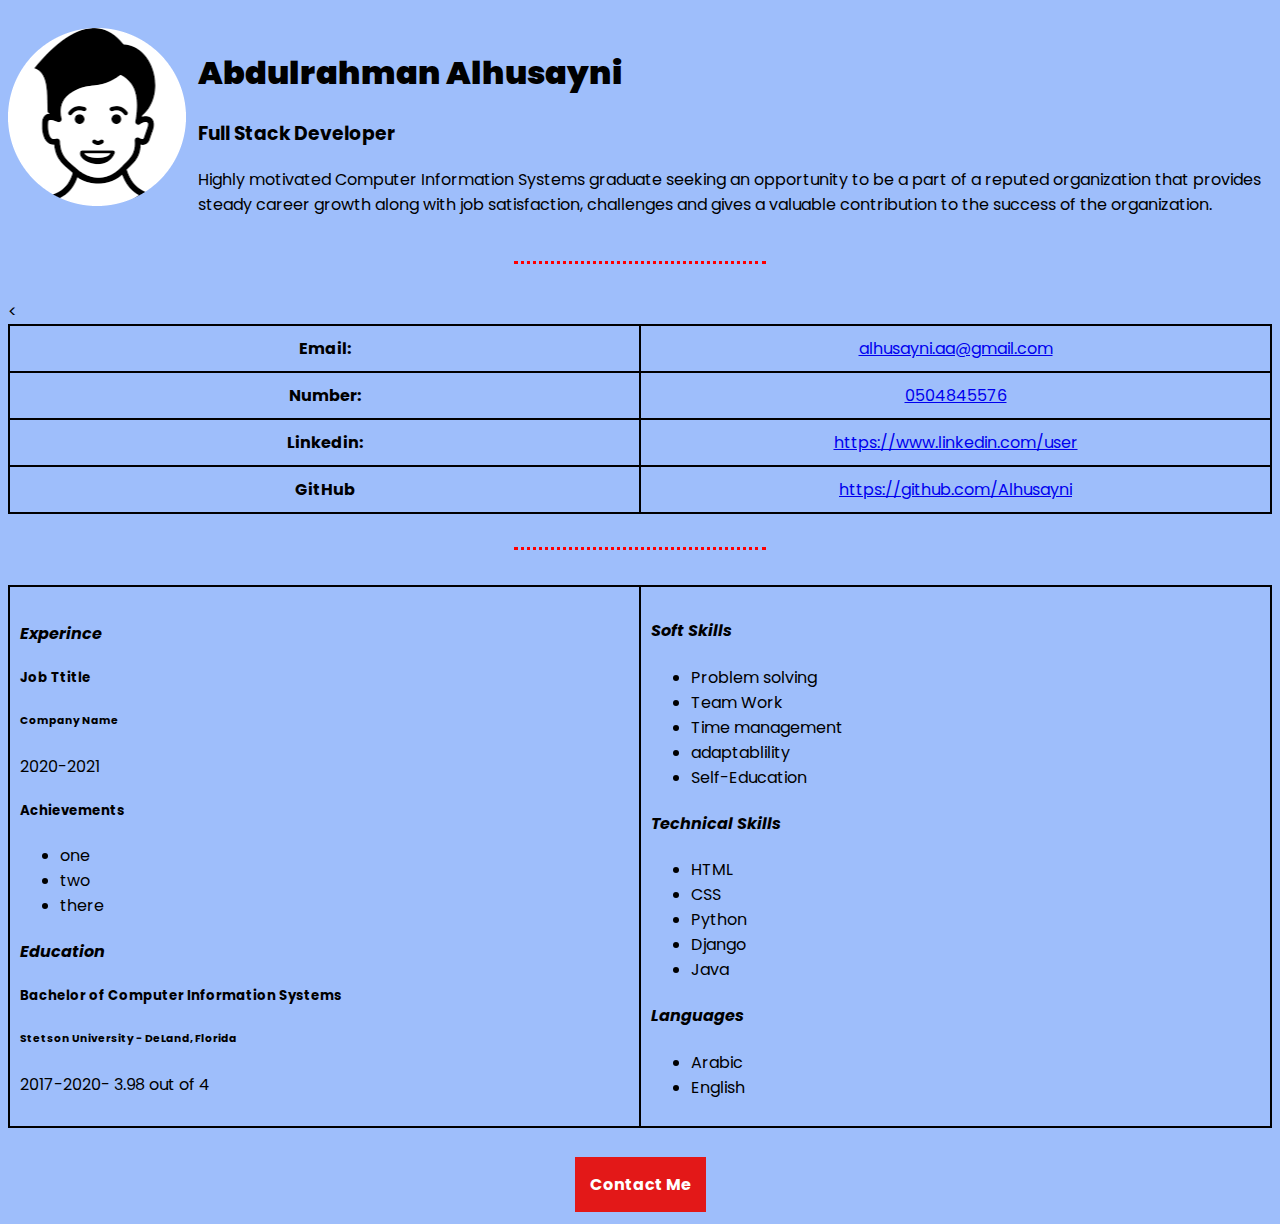
==== index.html @ fe4ddb20 "Add files via upload" ====
<!DOCTYPE html>
<html lang="en">
  <head>
    <meta charset="UTF-8">
    <meta name="viewport" content="width=device-width, initial-scale=1.0">
    <meta http-equiv="X-UA-Compatible" content="ie=edge">
    <title>Home page</title>
    <link rel="stylesheet" href="style.css">
    <link rel="preconnect" href="https://fonts.googleapis.com">
    <link rel="preconnect" href="https://fonts.gstatic.com" crossorigin>
    <link href="https://fonts.googleapis.com/css2?family=Poppins:wght@200&display=swap" rel="stylesheet">
  </head>

    <!-- Info about me -->
      <div class="row">
        <div class="column1">
          <img src="tutorial-img-modified.png" alt="user image">
        </div>
        <div class="column2">
          <h1><strong>Abdulrahman Alhusayni</strong></h1>
          <h3>Full Stack Developer</h3>
          <p>Highly motivated Computer Information Systems graduate seeking an opportunity to be a part of a reputed organization that provides steady career growth along with job satisfaction, challenges and gives a valuable contribution to the success of the organization. 
            </p>
        </div>
    </div>
    <br>

    
      <hr>
      <br><
      <!-- contacts info -->
      <div class="center">
          <table>
            <tr>
                <td><strong>Email:</strong></td>
                <td><a href="mailto:alhusayni.aa@gmail.com">alhusayni.aa@gmail.com</a></td>
              </tr>
              <tr>
                <td><strong>Number:</strong></td>
                <td><a href="tel:0504845576">0504845576</a></td>
              </tr>
              <tr>
                <td><strong>Linkedin:</strong></td>
                <td><a href="https://www.linkedin.com/user">https://www.linkedin.com/user</a></td>
              </tr>
              <tr>
                <td><strong>GitHub</strong></td>
                <td><a href="https://github.com/Alhusayni">https://github.com/Alhusayni</a></td>
              </tr> 
          </table>
      </div>
      <br> 
      <hr>
      <br>
      
      <!-- Deatiled info about me -->
      <div>
          <table>
              <tr>
                  <td>
                      <h4><em>Experince</em></h4>
                      <h5>Job Ttitle</h5>
                      <h6>Company Name</h6>
                      <p>2020-2021</p>
                      <h5>Achievements</h5>
                      <ul>
                        <li>one</li>
                        <li>two</li>
                        <li>there</li>
                      </ul> 
                      <h4><em>Education</em></h4>
                      <h5>Bachelor of Computer Information Systems</h5>
                      <h6>Stetson University - DeLand, Florida</h6>
                      <p>2017-2020- 3.98 out of 4</p>
                  </td>
                  <td>
                      <h4><em>Soft Skills</em></h4>
                      <ul>
                        <li>Problem solving</li>
                        <li>Team Work</li>
                        <li>Time management</li>
                        <li>adaptablility</li>
                        <li>Self-Education</li>
                      </ul> 

                      <h4><em>Technical Skills</em></h4>
                      <ul>
                        <li>HTML</li>
                        <li>CSS</li>
                        <li>Python</li>
                        <li>Django</li>
                        <li>Java</li>
                      </ul> 

                      <h4><em>Languages</em></h4>
                      <ul>
                        <li>Arabic</li>
                        <li>English</li>
                      </ul> 

                  </td>
              </tr>
          </table>
      </div>
      <br>
      <!-- a button will redirect you to contactme.html page -->
      <div class="button">
          <button class="button1" onclick="location.href = 'contactme.html'">Contact Me</button>
      </div>
	
  </body>
</html>
---- style.css ----
/* applies to every element */
*{
    
    font-family: 'Poppins', sans-serif;
}

body{
    background-color: rgb(158, 190, 251);
}

/* to postion the image beside the main info */
.row{
    display:block;
    width:100%;
    padding-top: 20px;
    height: 200px; 
}

.column1{
    width:15%;
    float: left;
}
.column2{
    width:85%;
    float: left;
    
}

.center{
    text-align: center;
}

/* Tables format */
table, th, td {
    border: 2px solid;
  }

table {
    border-collapse: collapse;
    width: 100%;
    table-layout: fixed;
    
    
  }
  
td {
    padding: 10px;
  }

.button{
    text-align: center;
}

/* Button format */
.button1{
    background-color: #e31818;
    border: 1px;
    color: white;
    padding: 15px;
    text-align: center;
    text-decoration: none;
    display: inline-block;
    font-size: 16px;
    margin: 4px 2px;
    cursor: pointer;
    font-weight: bold;
}

hr {
    border: none;
    border-top: 3px dotted #f00;
    height: 2px;
    width: 20%;
  }

/* Here till the end is for contactme.html format */
.contactmeForm{
    display: inline-block;
    margin-top: 300px;
    font-weight: bold;
}

.contactmeBackground{
    background-image: url('background-image.png');
    background-repeat: no-repeat;
    background-attachment: fixed;
    background-size: 100% 100%;
    text-align: center;
}
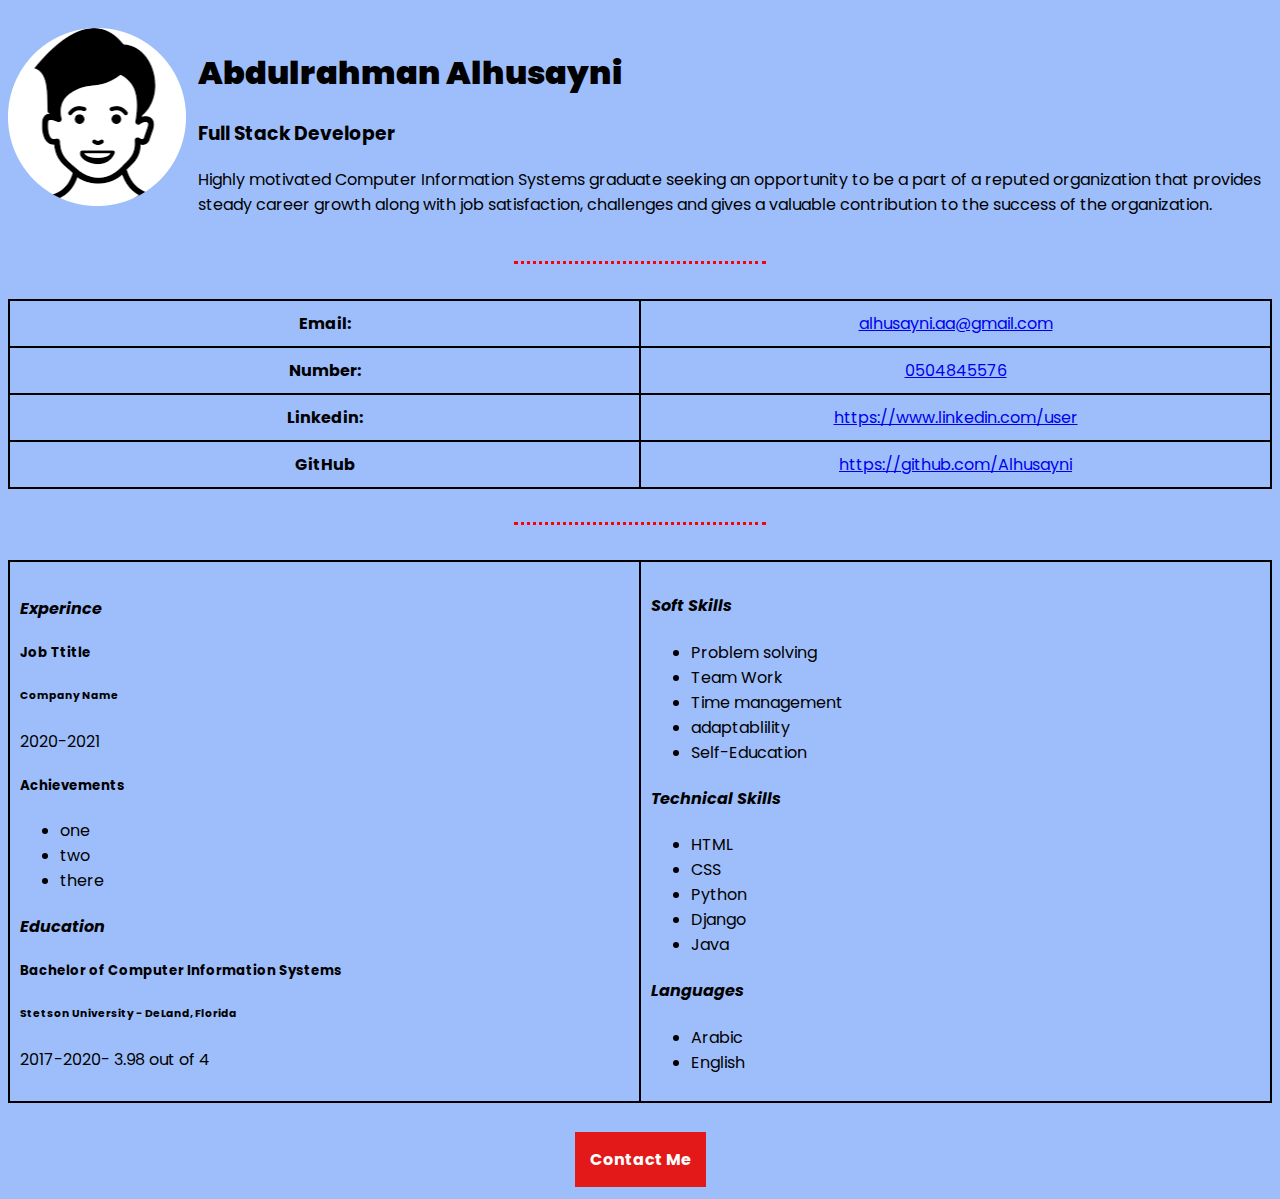
==== commit 739da8de: "Update index.html" ====
--- a/index.html
+++ b/index.html
@@ -27,7 +27,7 @@
 
     
       <hr>
-      <br><
+      <br>
       <!-- contacts info -->
       <div class="center">
           <table>
